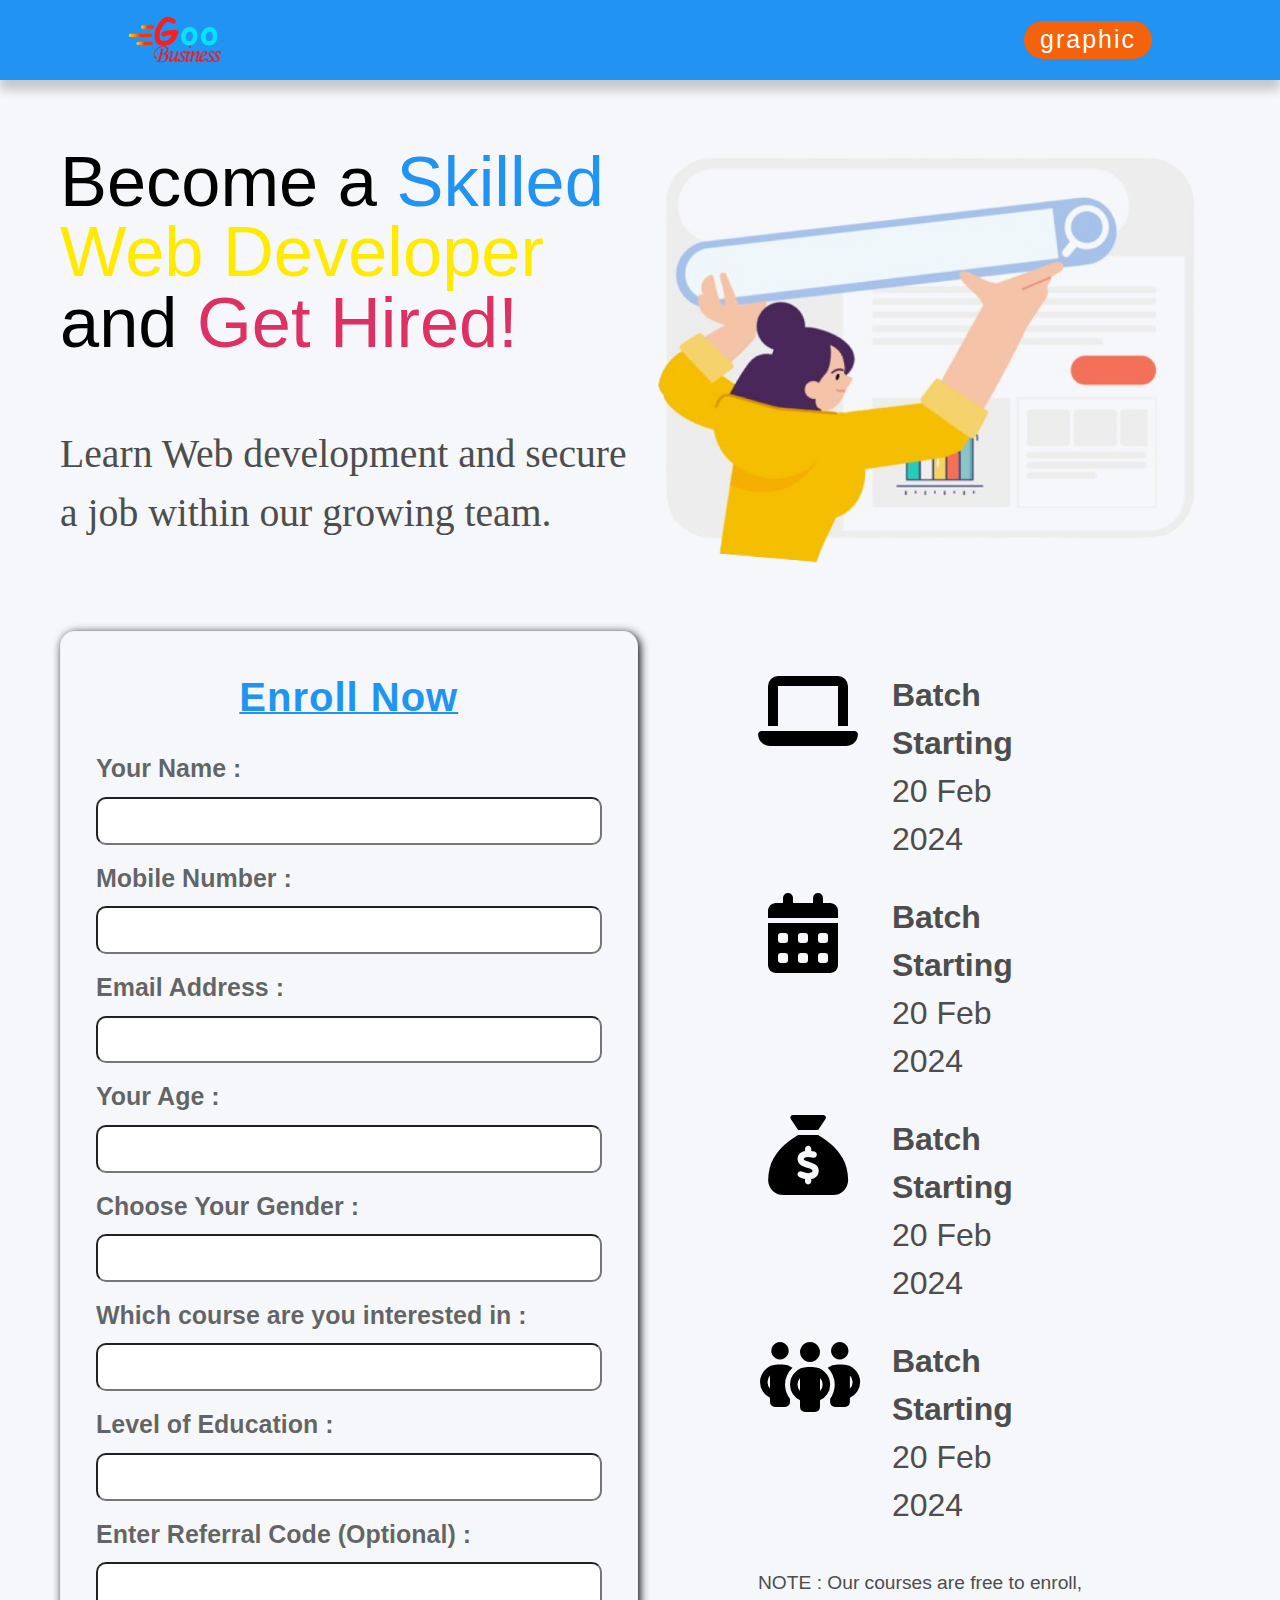
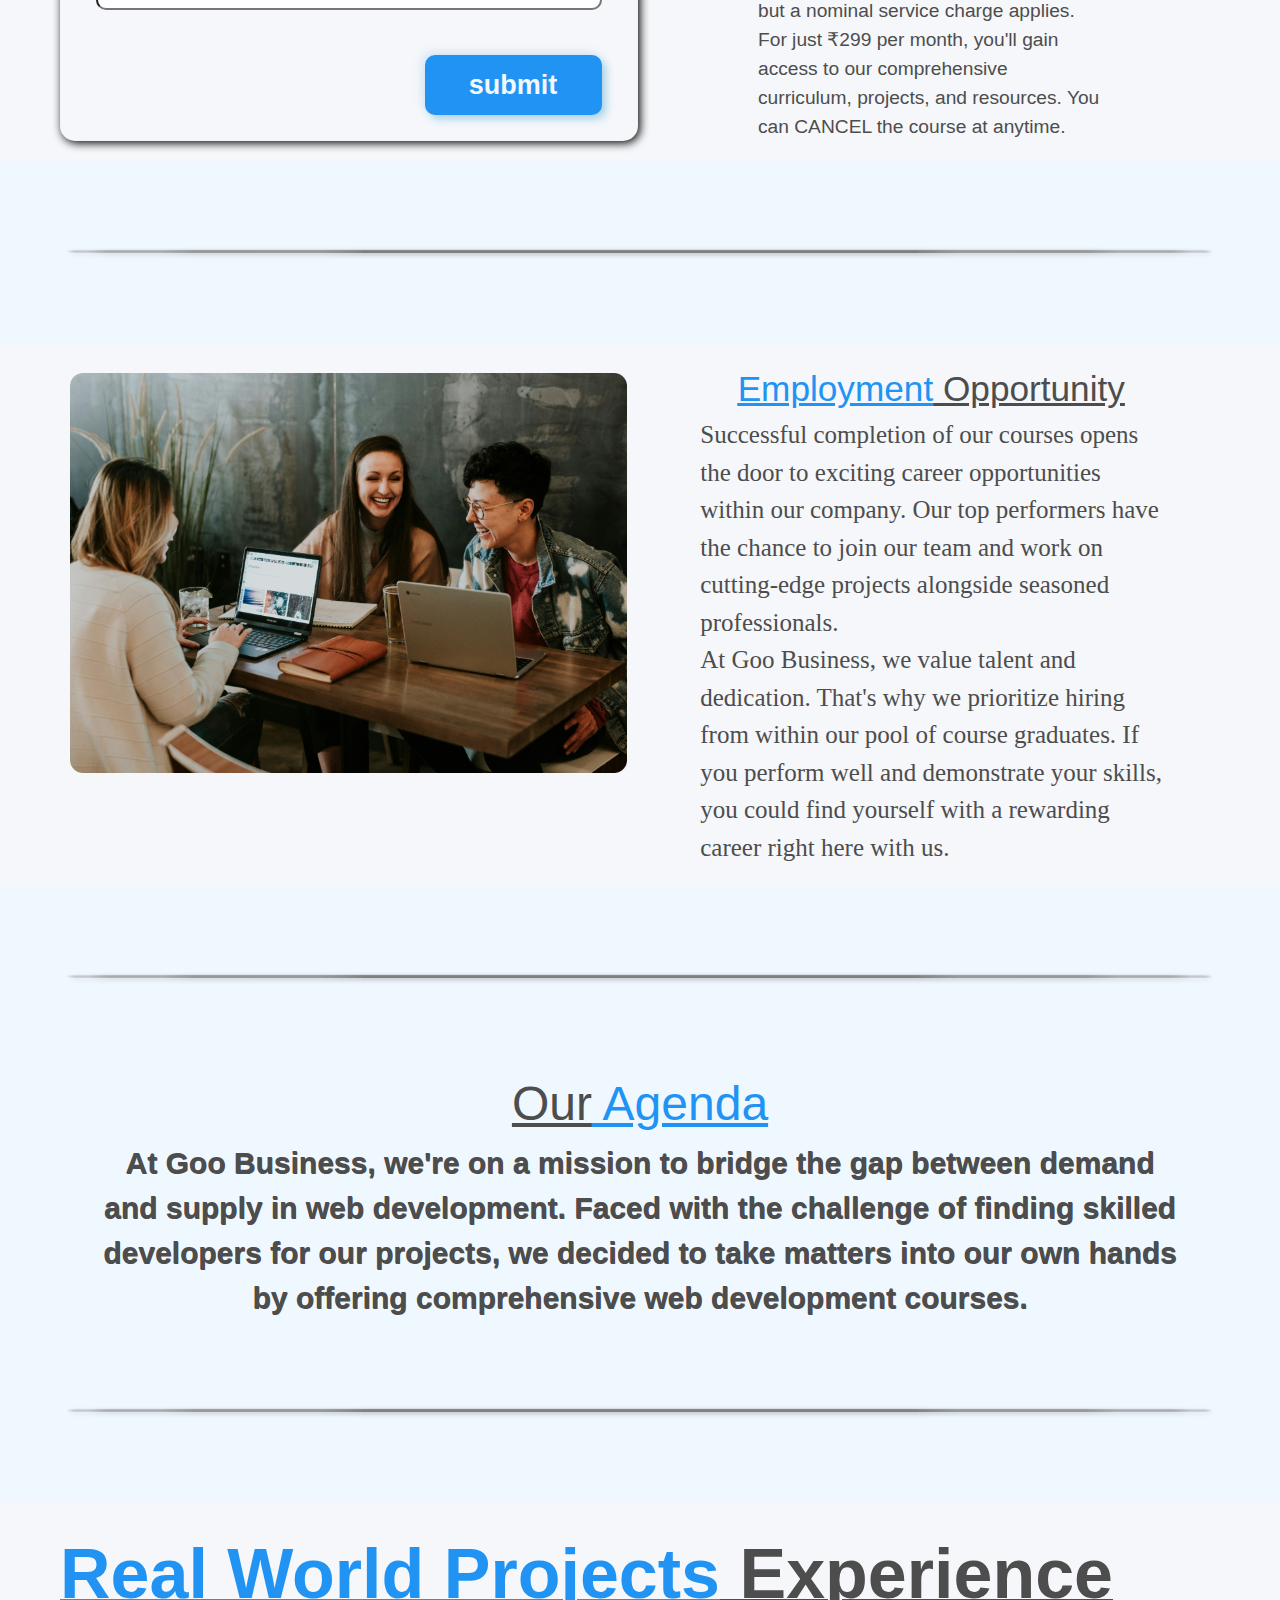
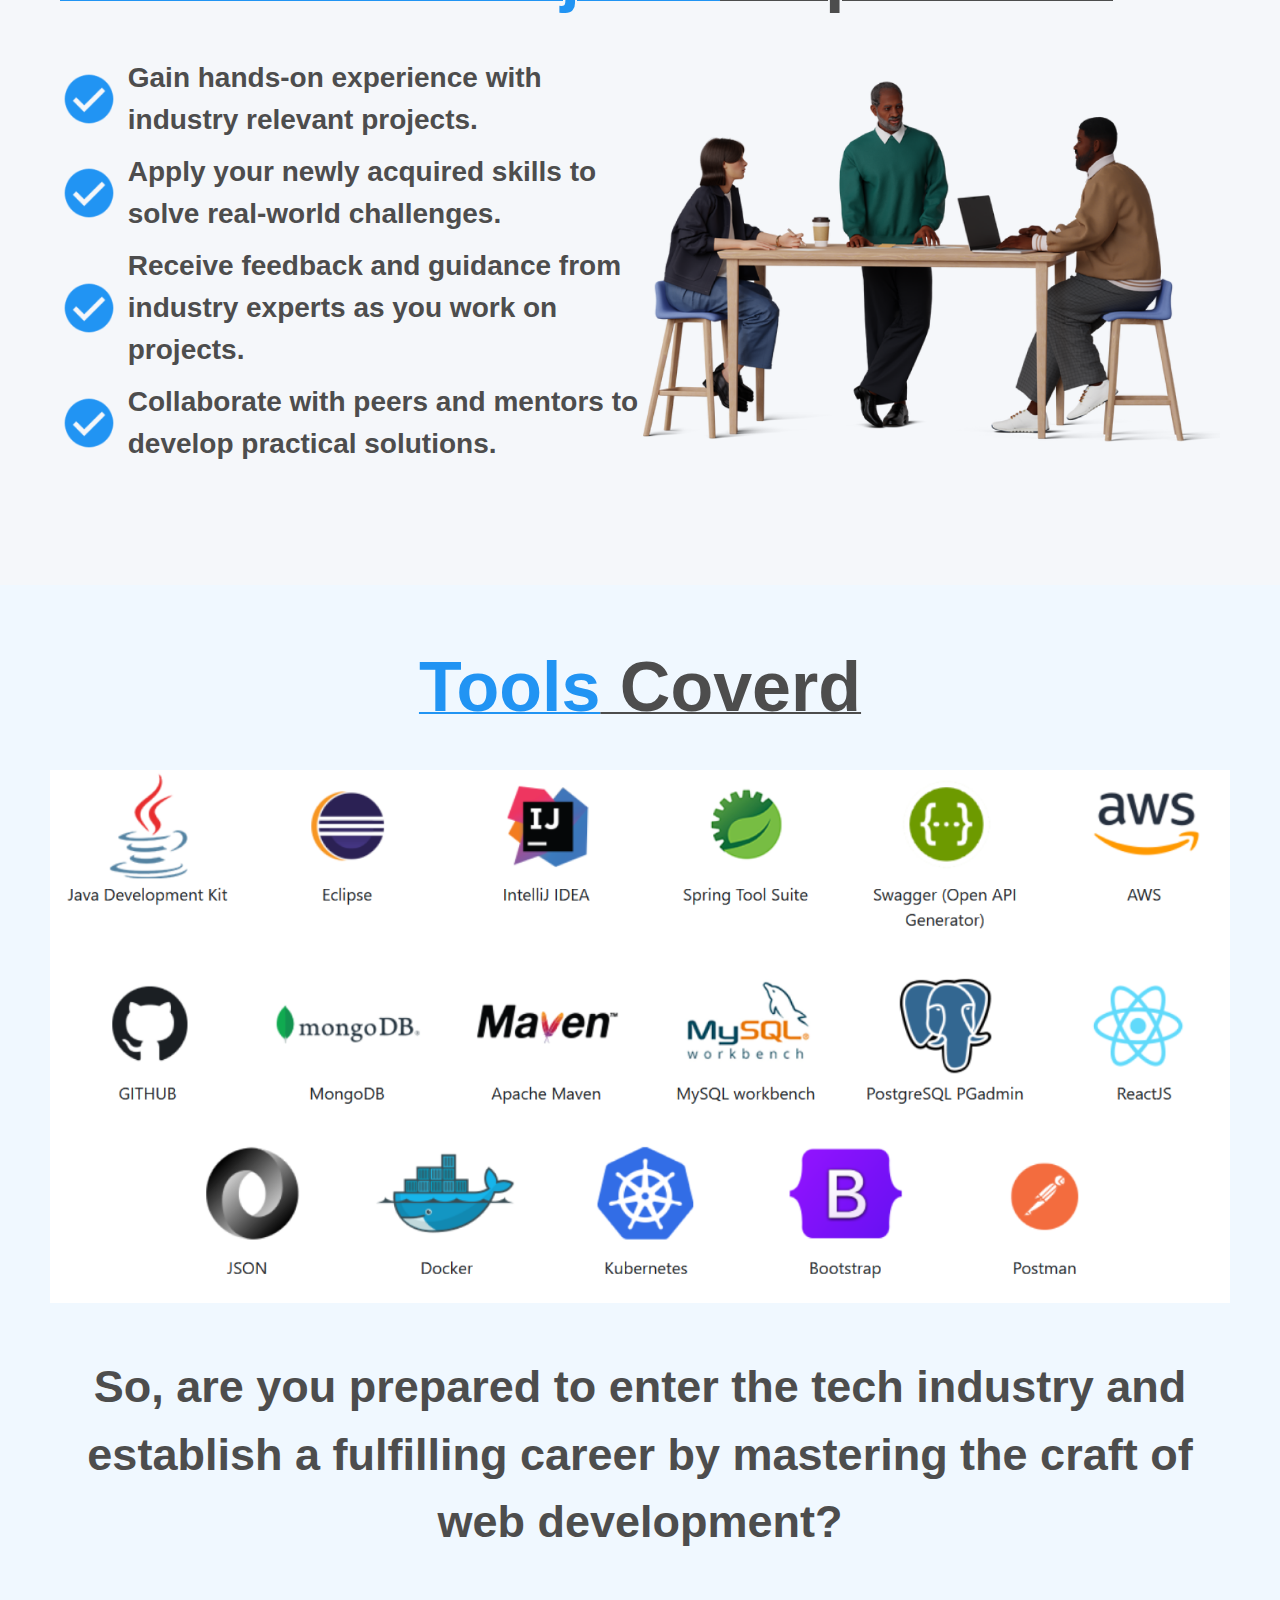
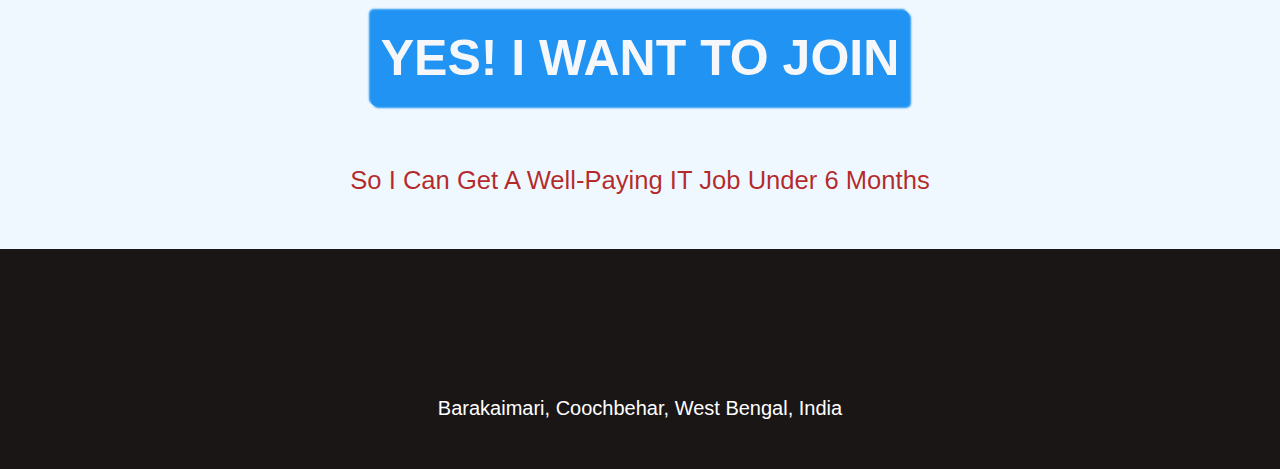
==== index.html @ 2bf2a2e1 "first commit" ====
<!DOCTYPE html>
<html lang="en">
  <head>
    <meta charset="UTF-8" />
    <meta name="viewport" content="width=device-width, initial-scale=1.0" />
    <link rel="stylesheet" href="static/css/courseregform/reset.css" />
    <link rel="stylesheet" href="static/css/courseregform/style.css" />
    <link rel="stylesheet" href="static/css/courseregform/responsive.css" />
    <link rel="stylesheet" href="fontawesome/all.min.css" />
    <link rel="stylesheet" href="fontawesome/fontawesome.min.css" />
    <title>Document</title>
  </head>
  <body>
    <header>
      <img
        loading="lazy"
        src="static/img/courseregform/Goo Businesses 1.png"
        alt="Go Businesses Logo"
        class="headerLogo"
      />
      <a href="graphic.html">graphic</a>
    </header>
    <main>
      <div class="hereSection">
        <div class="coverSection">
          <div class="coverParagraph">
            <p>
              Become a <span class="Skilled">Skilled</span>
              <span class="webDeveloper">Web Developer</span> and
              <span class="getHired">Get Hired!</span>
            </p>
            <p>
              Learn Web development and secure a job within our growing team.
            </p>
          </div>
          <div class="coverImgContainer">
            <img
              loading="lazy"
              src="static/img/courseregform/person 1.png"
              alt=""
              class="coverImg"
            />
          </div>
        </div>
      </div>
      <div class="enroll" id="enrollNow">
        <div class="enrollSection">
          <form action="" class="enrollForm">
            <p>Enroll Now</p>
            <label for="name">Your Name :</label>
            <input type="text" required name="" id="name" />
            <label for="mobile">Mobile Number :</label>
            <input type="text" required name="" id="mobile" />
            <label for="email">Email Address :</label>
            <input type="email" required name="" id="email" />
            <label for="age">Your Age :</label>
            <input type="text" required name="" id="age" />
            <label for="gender">Choose Your Gender :</label>
            <input type="text" required name="" id="gender" />
            <label for="course">Which course are you interested in :</label>
            <input type="text" required name="" id="course" />
            <label for="educationLevel">Level of Education :</label>
            <input type="text" required name="" id="educationLevel" />
            <label for="referralCode">Enter Referral Code (Optional) :</label>
            <input type="text" name="" id="referralCode" />
            <input type="submit" class="submitBtn" value="submit" />
          </form>
          <div class="enrollInfo">
            <div class="enrollIcons">
              <i class="fas fa-laptop"></i>
              <div>
                <p>Batch Starting</p>
                <p>20 Feb 2024</p>
              </div>
              <i
                style="margin-left: 10px"
                class="fa-solid fa-calendar-days"
              ></i>
              <div>
                <p>Batch Starting</p>
                <p>20 Feb 2024</p>
              </div>

              <i style="margin-left: 10px" class="fa-solid fa-sack-dollar"></i>
              <div>
                <p>Batch Starting</p>
                <p>20 Feb 2024</p>
              </div>

              <i style="margin-left: 2px" class="fa-solid fa-people-group"></i>
              <div>
                <p>Batch Starting</p>
                <p>20 Feb 2024</p>
              </div>
            </div>

            <p>
              NOTE : Our courses are free to enroll, but a nominal service
              charge applies. For just ₹299 per month, you'll gain access to our
              comprehensive curriculum, projects, and resources. You can CANCEL
              the course at anytime.
            </p>
          </div>
        </div>
      </div>
      <div class="middleHr"><div></div></div>
      <div class="opportunitySection">
        <div class="opportunityContent">
          <img
            loading="lazy"
            src="static/img/courseregform/Rectangle 11.png"
            alt=""
          />
          <p class="opportunitiesParagraph">
            <span><span class="employment">Employment</span> Opportunity</span>
            Successful completion of our courses opens the door to exciting
            career opportunities within our company. Our top performers have the
            chance to join our team and work on cutting-edge projects alongside
            seasoned professionals. <br />
            At Goo Business, we value talent and dedication. That's why we
            prioritize hiring from within our pool of course graduates. If you
            perform well and demonstrate your skills, you could find yourself
            with a rewarding career right here with us.
          </p>
        </div>
      </div>
      <div class="middleHr"><div></div></div>

      <div class="agenda">
        <span class="our">Our</span><span class="agendaWord"> Agenda</span>
        <p>
          At Goo Business, we're on a mission to bridge the gap between demand
          and supply in web development. Faced with the challenge of finding
          skilled developers for our projects, we decided to take matters into
          our own hands by offering comprehensive web development courses.
        </p>
      </div>
      <div class="middleHr"><div></div></div>

      <div class="realProjects">
        <p class="underlineP">
          <span class="realWorld">Real World Projects</span
          ><span class="experienceWord"> Experience</span>
        </p>
        <div class="realProjectsContent">
          <div>
            <div class="pointsYouWillGain">
              <img
                loading="lazy"
                src="static/img/courseregform/Ok.png"
                alt=""
              />
              <p>Gain hands-on experience with industry relevant projects.</p>
              <img
                loading="lazy"
                src="static/img/courseregform/Ok.png"
                alt=""
              />
              <p>
                Apply your newly acquired skills to solve real-world challenges.
              </p>
              <img
                loading="lazy"
                src="static/img/courseregform/Ok.png"
                alt=""
              />
              <p>
                Receive feedback and guidance from industry experts as you work
                on projects.
              </p>
              <img
                loading="lazy"
                src="static/img/courseregform/Ok.png"
                alt=""
              />
              <p>
                Collaborate with peers and mentors to develop practical
                solutions.
              </p>
            </div>
          </div>
          <div class="realProjectsImgContainer">
            <img
              loading="lazy"
              src="static/img/courseregform/colleagues discussing the project.png"
              alt=""
            />
          </div>
        </div>
      </div>
      <div class="tools">
        <p class="underlineP">
          <span class="realWorld">Tools</span
          ><span class="experienceWord"> Coverd</span>
        </p>
        <img
          loading="lazy"
          class=""
          src="static/img/courseregform/Tools image.png"
          alt=""
        />
      </div>
      <p class="preparedParagraph">
        So, are you prepared to enter the tech industry and establish a
        fulfilling career by mastering the craft of web development?
      </p>
      <div class="agreeBtn">
        <a href="#enrollNow"><button>YES! I WANT TO JOIN</button></a>
      </div>
      <p class="statement">So I Can Get A Well-Paying IT Job Under 6 Months</p>
    </main>
    <footer>
      <img
        loading="lazy"
        src="static/img/courseregform/Goo Businesses 1.png"
        alt=""
      />
      <p>Barakaimari, Coochbehar, West Bengal, India</p>
    </footer>
  </body>
</html>
---- static/css/courseregform/style.css ----
html {
  scroll-behavior: smooth;
}
body {
  background-color: aliceblue;
}
header {
  background-color: #2194f3;
  height: 80px;
  display: flex;
  position: relative;
  box-shadow: 0 10px 10px rgba(0, 0, 0, 0.2); /* Adjusted for a bottom shadow */
  justify-content: space-between;
  padding-inline: 10%;

  align-items: center;
}
header a {
  background-color: #f5620c;
  border-radius: 30px;
  padding-inline: 16px;
  color: #ffffff;
  text-decoration: none;
  font-size: 25px;
  letter-spacing: 2px;
  font-family: "Arial Narrow Bold", sans-serif;
}
.headerLogo {
  height: 60%;
  margin-block: auto;
  /* margin-left: 10%; */
  width: min-content;
}
.hereSection,
.enroll,
.opportunitySection,
.realProjects {
  background-color: #f5f7fa;
  padding-inline: 60px;
  padding-block: 20px;
}
.coverSection,
.enrollSection,
.opportunityContent,
.realProjectsContent {
  background-color: transparent;
  display: grid;
  grid-template-columns: repeat(auto-fit, minmax(350px, 1fr));
  gap: 5px;
}
.coverImgContainer,
.realProjectsImgContainer {
  display: flex;
  justify-content: center;
  align-items: center;
}
.coverParagraph {
  display: flex;
  gap: 20px;
  flex-direction: column;
  justify-content: space-evenly;
}
.coverImg {
  margin-top: 30px;
}
.coverParagraph p:first-child {
  font-size: 5.5vw;
  line-height: 100%;
  font-family: "Franklin Gothic Medium", "Arial Narrow", Arial, sans-serif;
}
.coverParagraph p:nth-child(2) {
  font-size: 3.1vw;
  font-weight: 100;
  color: #4d4d4d;
}
.Skilled {
  color: #2194f3;
}
.webDeveloper {
  color: #ffea00;
}
.getHired {
  color: #de3163;
}
/**/
.enrollSection form {
  display: grid;
}
.enrollForm {
  border: 1px solid rgba(0, 0, 0, 0.02);
  box-shadow: 2px 2px 10px;
  padding: 35px;
  border-radius: 15px;
}
.enrollSection form p {
  text-align: center;
  margin-bottom: 20px;
  color: #2194f3;
  font-size: 2.5rem;
  text-decoration: underline #2194f3 2px;
  font-family: "Arial Narrow", Arial, sans-serif;
  font-weight: 800;
  letter-spacing: 1px;
}

label {
  margin-bottom: 5px;
  font-family: Arial, sans-serif;
  font-size: 25px;
  font-weight: bold;
  color: rgba(0, 0, 0, 0.6);
}
input {
  margin-bottom: 15px;
  padding: 8px;
  border-radius: 10px;
}
.submitBtn {
  justify-self: end;
  margin-top: 30px;
  margin-bottom: -10px;
  background-color: #2194f3;
  color: #f5f7fa;
  width: 35%;
  font-weight: bold;
  box-shadow: 4px 4px 8px rgb(165, 209, 230),
    -4px -4px 8px rgba(172, 188, 235, 0.26);
  border: none;
  cursor: pointer;
  font-family: Verdana, sans-serif;
  font-size: 27px;
}
.enrollInfo,
.opportunitiesParagraph {
  display: flex;
  flex-direction: column;
  justify-content: center;
  align-items: center;
  margin: auto;
  width: 60%;
}
.enrollInfo > p {
  font-size: larger;
  color: #4d4d4d;
  font-family: "Trebuchet MS", "Lucida Sans Unicode", "Lucida Grande",
    "Lucida Sans", Arial, sans-serif;
  font-weight: 500;
}
.enrollIcons {
  width: 100%;
  display: grid;
  grid-template-columns: 30% 50%;
  gap: 30px;
  margin-bottom: 40px;
  margin-top: 40px;
}
.enrollIcons p {
  font-size: xx-large;
  color: #4d4d4d;
  font-family: "Gill Sans", "Gill Sans MT", Calibri, "Trebuchet MS", sans-serif;
}
.enrollIcons div p:first-child {
  font-weight: bolder;
  font-family: "Franklin Gothic Medium", "Arial Narrow", Arial, sans-serif;
}

i {
  font-size: 5em;
}
/**/
.middleHr {
  display: flex;
  justify-content: center;
  background-color: aliceblue;
  margin-block: 90px;
}
.middleHr div {
  background-color: transparent;
  width: 90%;
  border: 0.1px solid gray;
  border-radius: 50%;
  box-shadow: 1px 1px 5px gray, -1px -1px 1px gray;
}

.opportunityContent img {
  padding: 10px;
}
.opportunitiesParagraph {
  font-size: 25px;
  width: 80%;
  color: #4d4d4d;
}
.opportunitiesParagraph span {
  font-size: 2.2rem;
  font-family: "Franklin Gothic Medium", "Arial Narrow", Arial, sans-serif;
  text-decoration: underline;
}
.agenda span {
  font-size: 3rem;
  font-family: "Franklin Gothic Medium", "Arial Narrow", Arial, sans-serif;
  text-decoration: underline;
}
.agendaWord,
.realWorld {
  color: #2194f3;
}
.our,
.experienceWord {
  color: #4d4d4d;
}
.employment {
  color: #2194f3;
}
.agenda {
  text-align: center;
  margin-inline: 97px;
}
.agenda p {
  font-size: 30px;
  font-family: "Segoe UI", Tahoma, Geneva, Verdana, sans-serif;
  color: #4d4d4d;
  font-weight: 600;
  text-shadow: 0.5px 0.5px 0.5px;
}

.pointsYouWillGain {
  display: grid;
  grid-template-columns: 10% 90%;
  align-items: center;
  font-size: 28px;
  color: #4d4d4d;
  font-family: "Arial Narrow", Arial, sans-serif;
  gap: 10px;
  font-weight: 600;
}
.realProjectsContent div:nth-of-type(1) {
  margin-block: 50px;
}
.underlineP {
  font-size: 70px;
  margin-bottom: -70px;
}
.underlineP span {
  text-decoration: underline 2px;
  font-weight: 600;
  font-family: "Franklin Gothic Medium", "Arial Narrow", Arial, sans-serif;
}
.underlineP .realWorldWord {
  color: #2194f3;
}
.tools {
  display: flex;
  flex-direction: column;
  justify-content: center;
  align-items: center;
  font-size: 40px;
  margin: 50px;
  gap: 50px;
}
.tools img {
  margin-top: 50px;
}

.toolsillustratorImg {
  display: flex;
  justify-content: space-around;
  gap: 50px;
}
.toolsillustratorImg img {
  width: 20%;
  height: 20%;
}
.preparedParagraph {
  text-align: center;
  font-size: 45px;
  margin: 50px;
  color: #4d4d4d;
  font-weight: 600;
  font-family: "Franklin Gothic Medium", "Arial Narrow", Arial, sans-serif;
}
.agreeBtn {
  text-align: center;
  font-size: 50px;
  margin: 55px;
}
.agreeBtn button {
  background-color: #2194f3;
  border-radius: 5px;
  border: none;
  box-shadow: 2px 2px 2px #2194f3, -2px -2px 2px #2194f3;
  color: #f5f7fa;
  font-weight: 900;
  padding: 10px;
  cursor: pointer;
  font-family: "Franklin Gothic Medium", "Arial Narrow", Arial, sans-serif;
}
.agreeBtn button a {
  text-decoration: none;
  color: white;
}
.statement {
  color: rgba(170, 4, 4, 0.849);
  font-size: 2vw;
  text-align: center;
  margin-bottom: 50px;
  font-family: "Franklin Gothic Medium", "Arial Narrow", Arial, sans-serif;
}
footer {
  display: flex;
  flex-direction: column;
  justify-content: center;
  align-items: center;
  background: #1a1616;
  height: 220px;
  gap: 20px;
  color: white;
  font-size: 20px;
  font-family: "Franklin Gothic Medium", "Arial Narrow", Arial, sans-serif;
}
footer img {
  width: auto;
  height: 35%;
  width: fit-content;
}
---- static/css/courseregform/responsive.css ----
@media (max-width: 900px) {
  .coverParagraph p:first-child {
    font-size: 40px;
  }
  .coverParagraph p:nth-child(2) {
    font-size: 25px;
  }
  .opportunitiesParagraph {
    width: 100%;
  }
  .statement {
    font-size: 28px;
  }

}
@media (max-width: 700px) {
  .RealProjectsParagraph {
    text-align: center;
  }
  .preparedParagraph {
    font-size: 30px;
  }
  .agreeBtn {
    margin: 20px;
  }
  .enrollInfo {
    margin-top: 30px;
  }
  .enrollIcons p {
    font-size: 20px;
  }
  .enrollIcons i {
    font-size: 4em;
  }
  .statement {
    font-size: 30px;
  }
}
@media (max-width: 1200px) {
  .opportunitiesParagraph {
    width: 100%;
    font-size: 17.5px;
  }
  .agenda p {
    font-size: 18px;
  }
  .opportunitiesParagraph span {
    font-size: 2rem;
    font-family: "Franklin Gothic Medium", "Arial Narrow", Arial, sans-serif;
  }
  .realProjectsContent div:nth-of-type(1) {
    margin-block: 50px;
  }
  .RealProjectsParagraph {
    font-size: 40px;
    margin-bottom: -70px;
  }
  .RealProjectsParagraph span {
    color: #2194f3;
  }
  .pointsYouWillGain {
    font-size: 25px;
  }
  .enrollIcons p {
    font-size: 25px;
  }
}
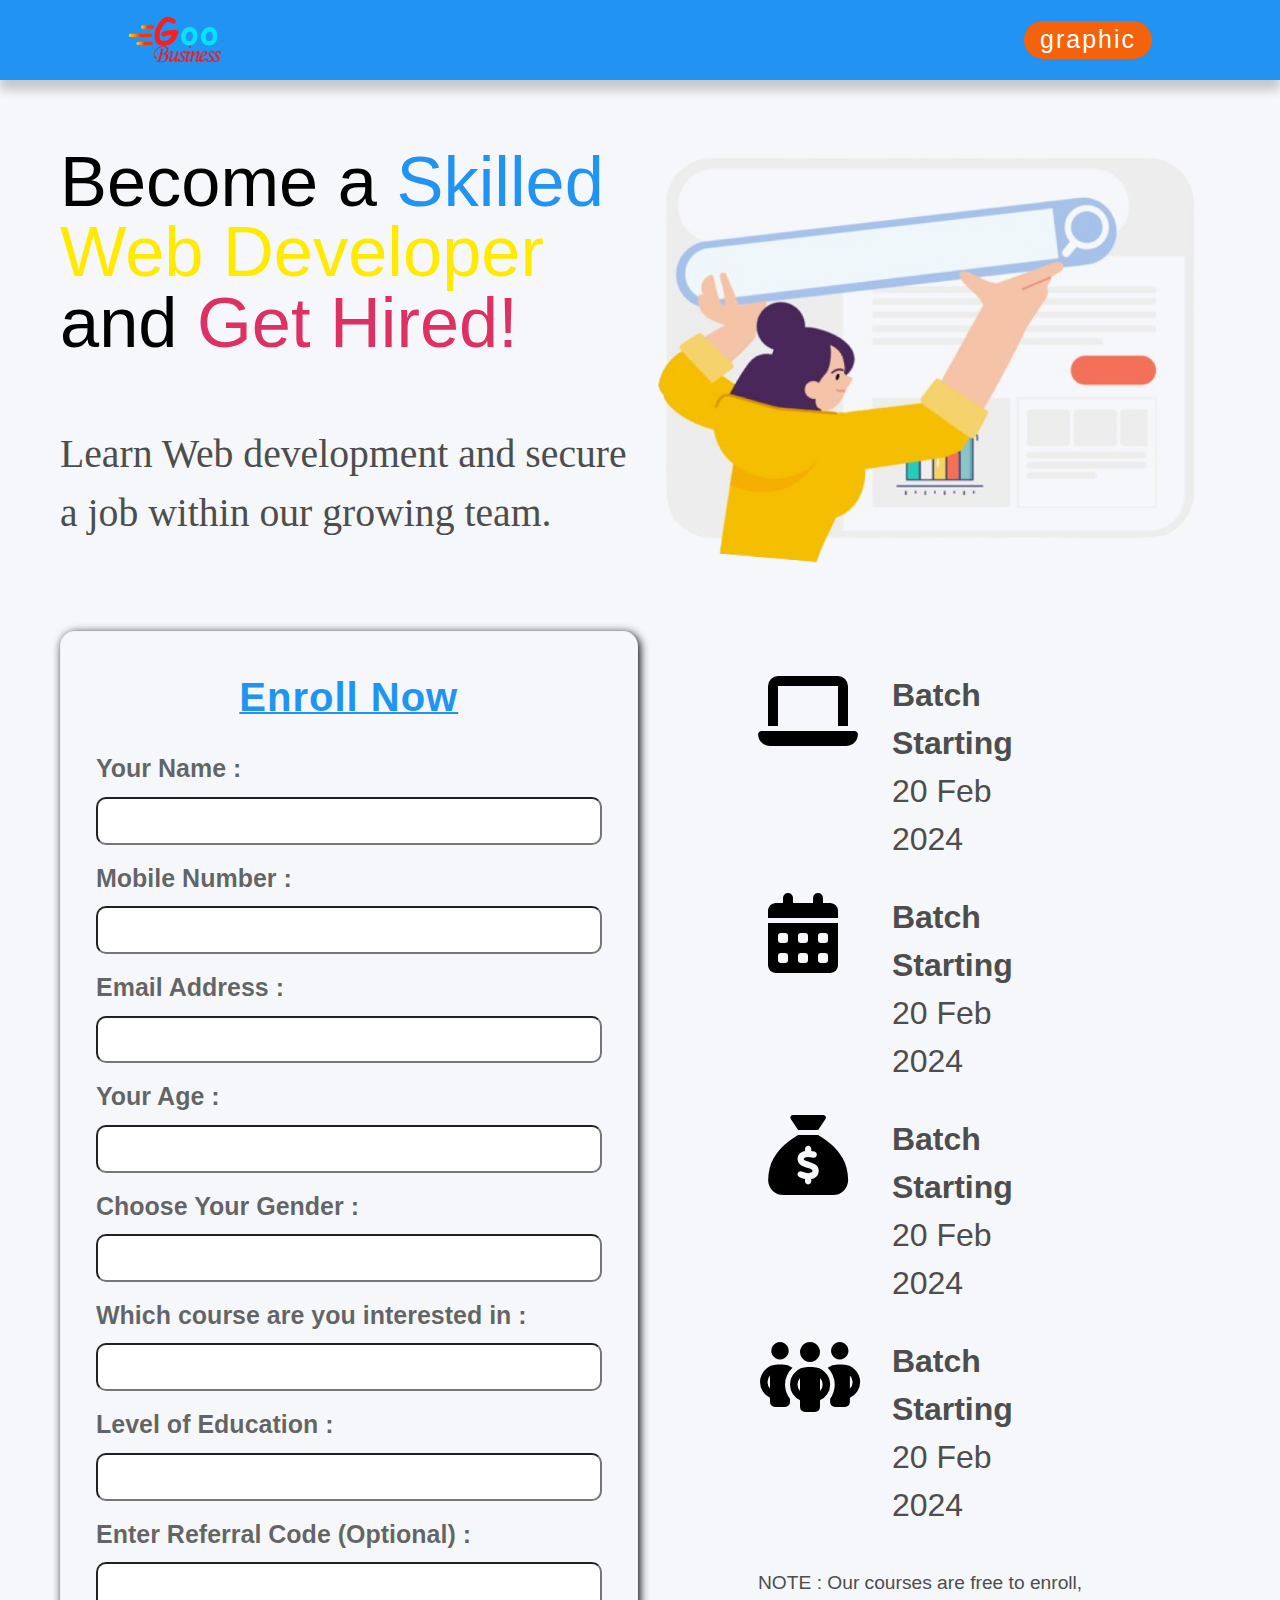
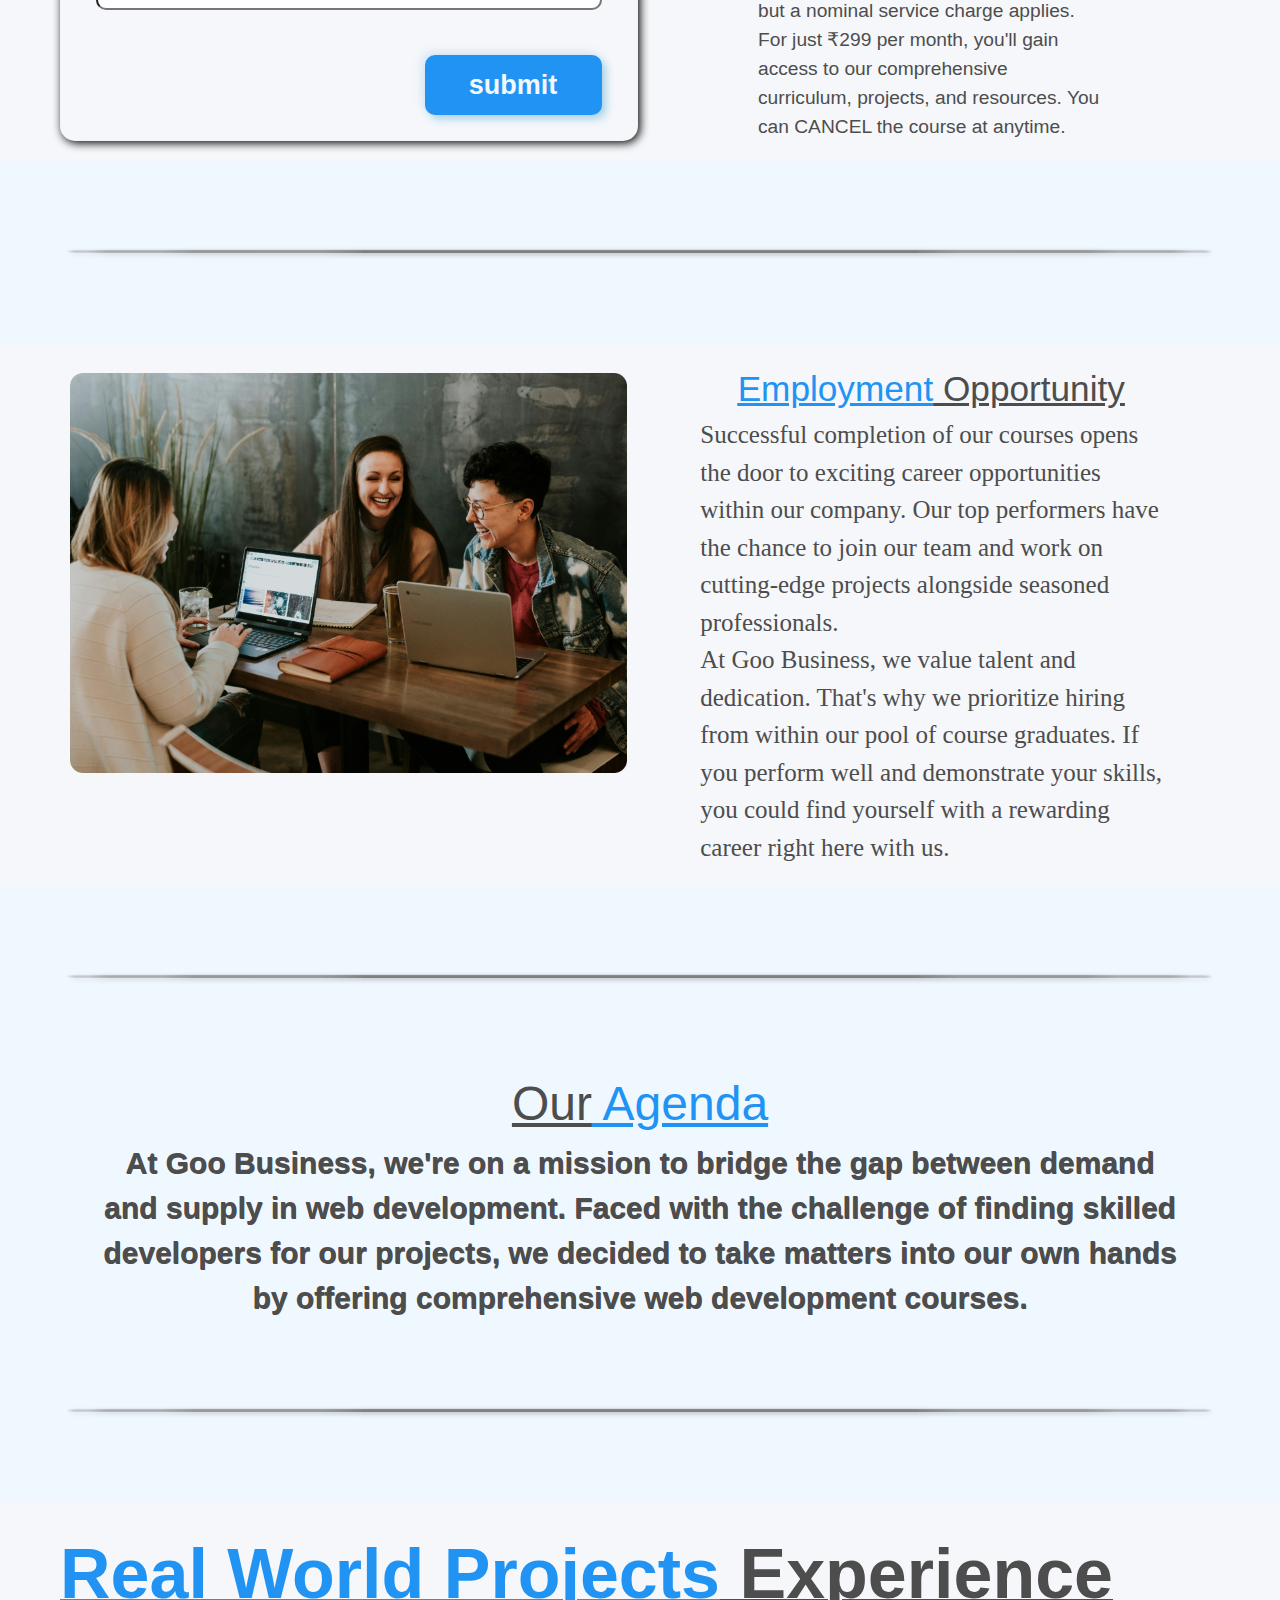
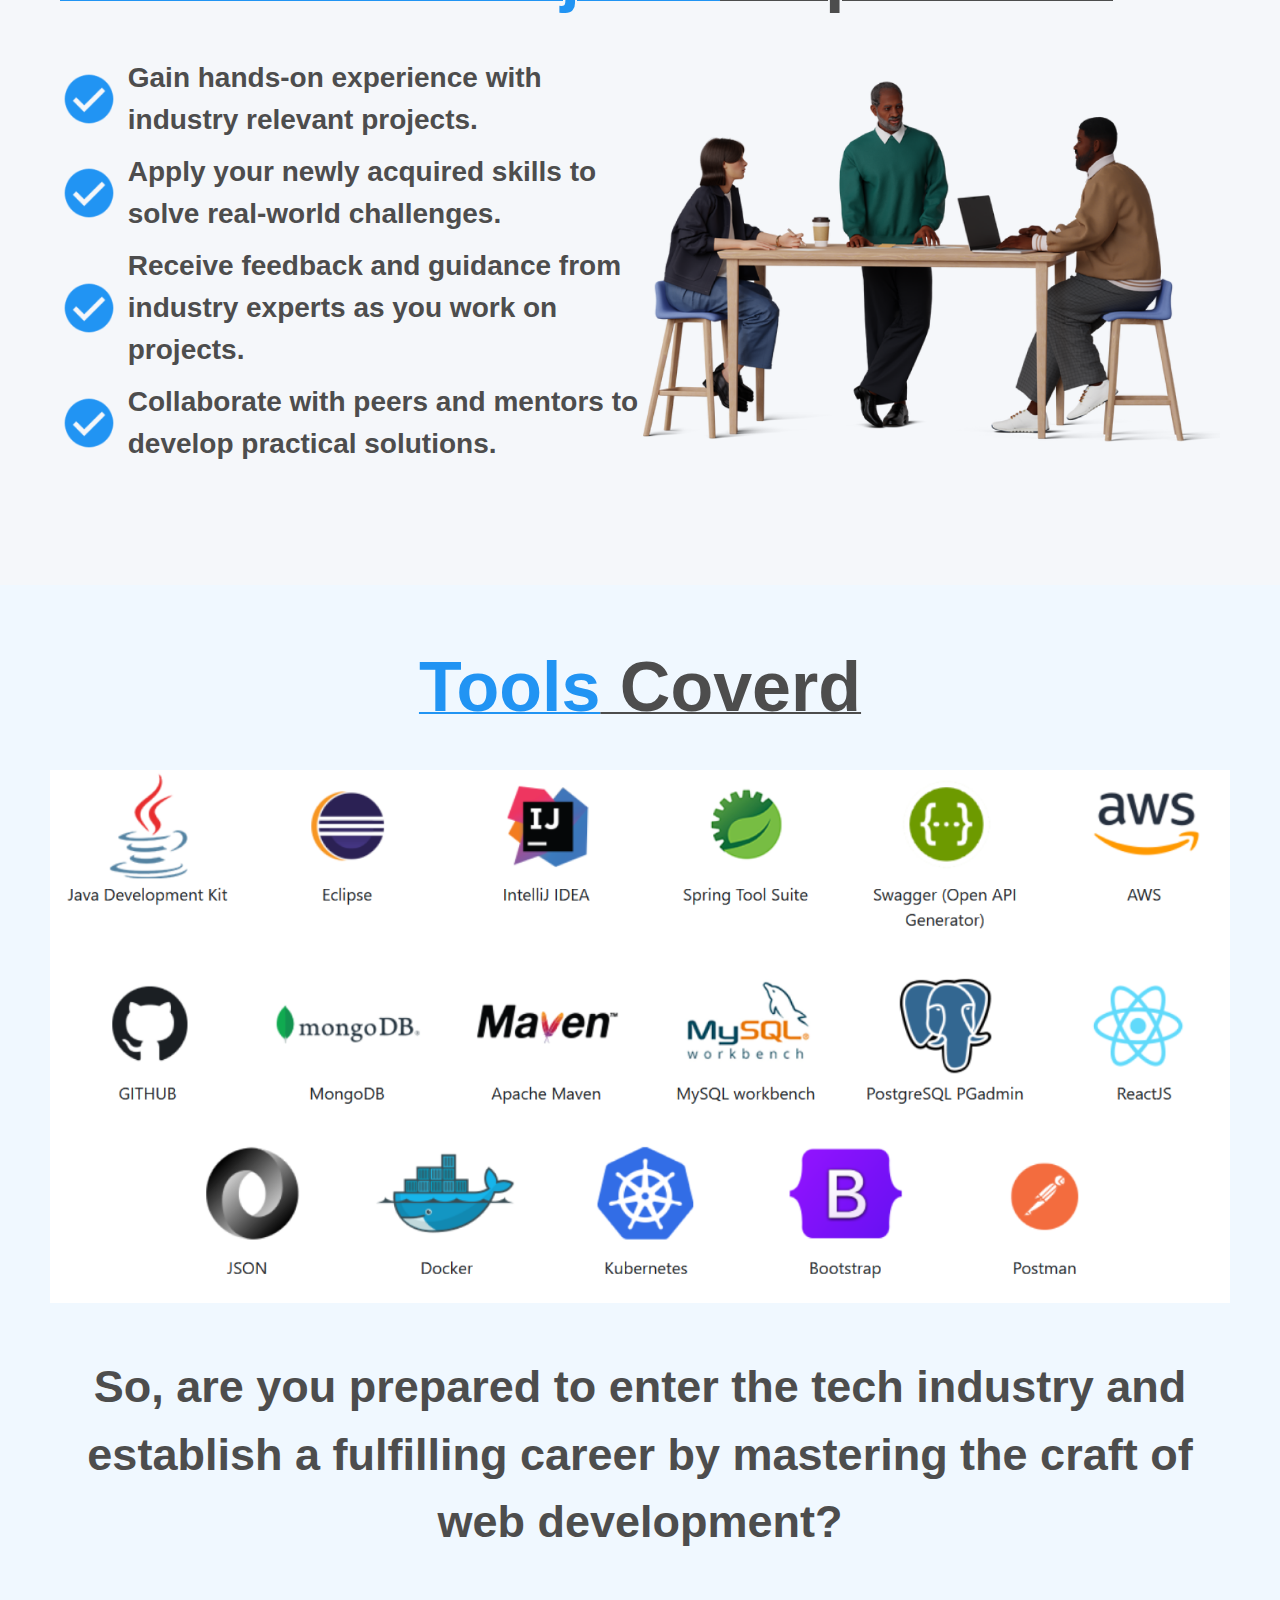
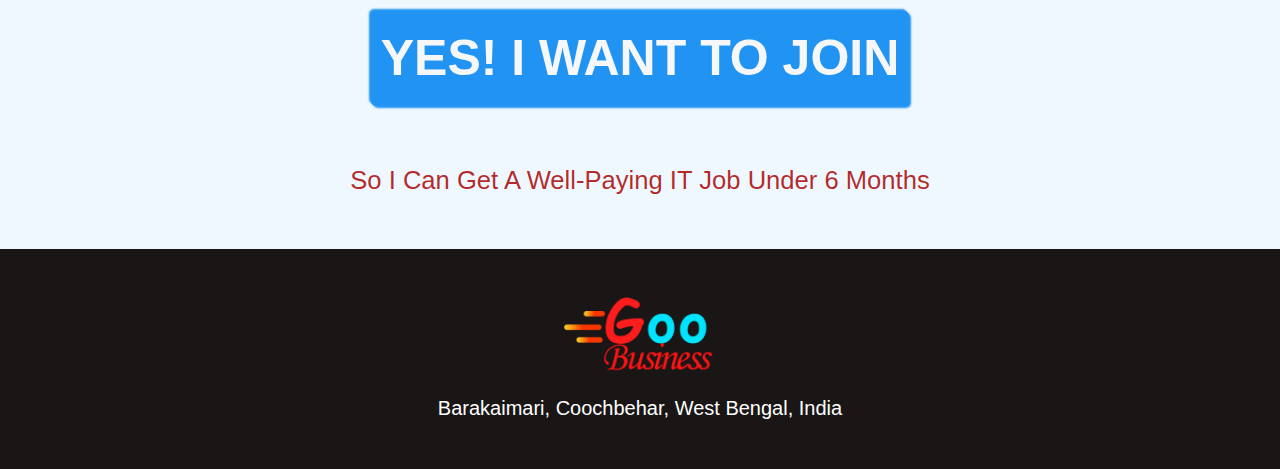
==== commit ccab69bb: "second commit" ====
--- a/index.html
+++ b/index.html
@@ -13,7 +13,6 @@
   <body>
     <header>
       <img
-        loading="lazy"
         src="static/img/courseregform/Goo Businesses 1.png"
         alt="Go Businesses Logo"
         class="headerLogo"
